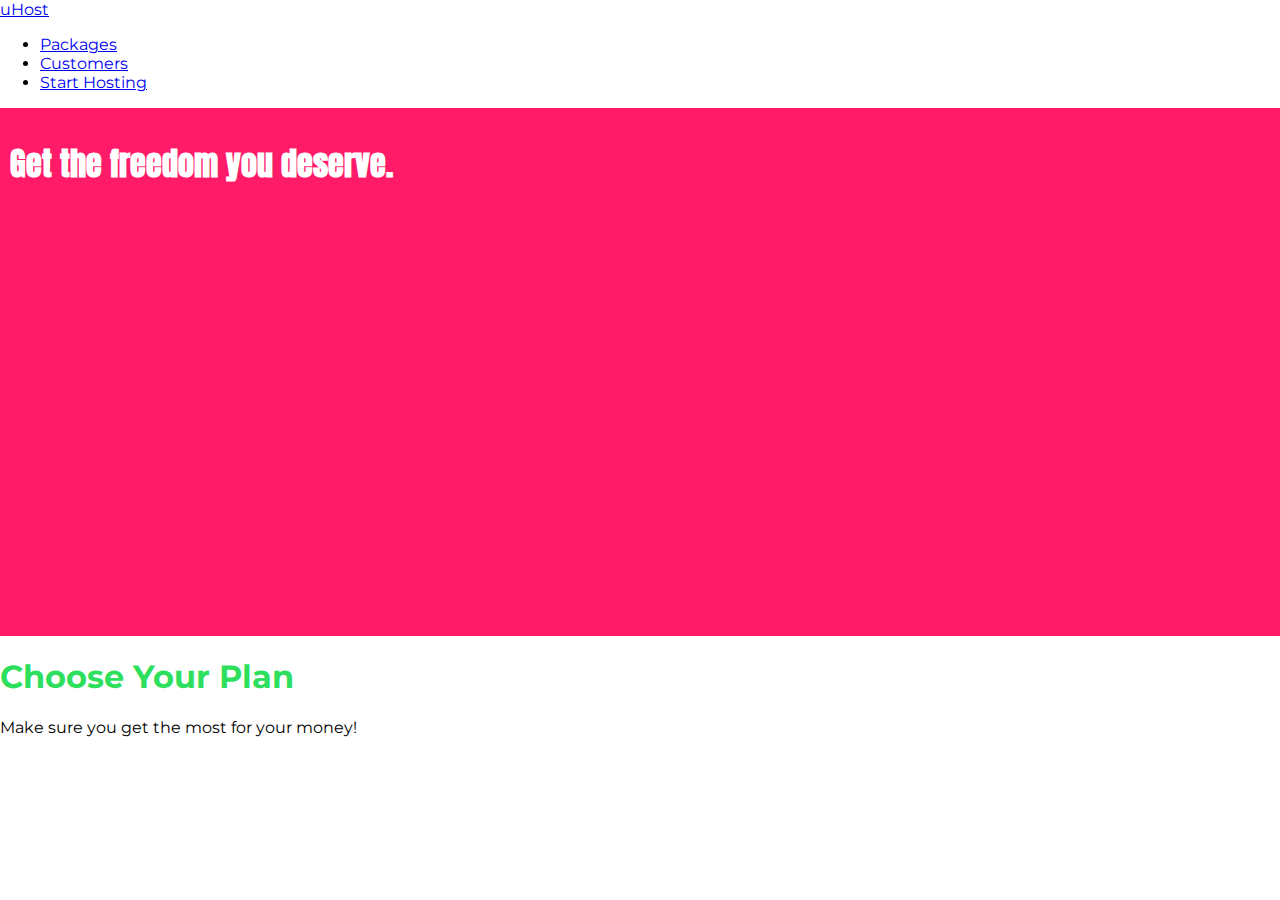
==== index.html @ 9114577e "init" ====
<!DOCTYPE html>
<html lang="en">

<head>
  <meta charset="UTF-8">
  <meta http-equiv="X-UA-Compatible" content="ie=edge">
  <title>uHost</title>
  <link rel="shortcut icon" href="favicon.png">
  <link href="https://fonts.googleapis.com/css?family=Anton" rel="stylesheet">
  <link href="https://fonts.googleapis.com/css?family=Montserrat:400,700" rel="stylesheet">
  <link rel="stylesheet" href="main.css">
</head>

<body>

  <header class="main-header">
    <div>
      <a href="index.html">
        uHost
      </a>
    </div>
    <nav>
      <ul>
        <li>
          <a href="packages/index.html">Packages</a>
        </li>
        <li>
          <a href="customers/index.html">Customers</a>
        </li>
        <li>
          <a href="start-hosting/index.html">Start Hosting</a>
        </li>
      </ul>
    </nav>

  </header>

  <main>
    <section id="product-overview">
      <h1>Get the freedom you deserve.</h1>
    </section>


    <section id="plans">
      <h1 class="section-title">Choose Your Plan</h1>
      <p>Make sure you get the most for your money!</p>
    </section>
  </main>

</body>

</html>
---- main.css ----
*{
  box-sizing: border-box;
}

body {
    font-family: 'Montserrat', sans-serif;
    margin: 0;

}

#product-overview {
    background: #ff1b68;
    width: 100%;
    height: 528px;
    padding: 10px;

  }

.section-title {
    color: #2ddf5c;
}

#product-overview h1 {
    color: white;
    font-family: 'Anton', sans-serif;
}

.main-header{
  
}
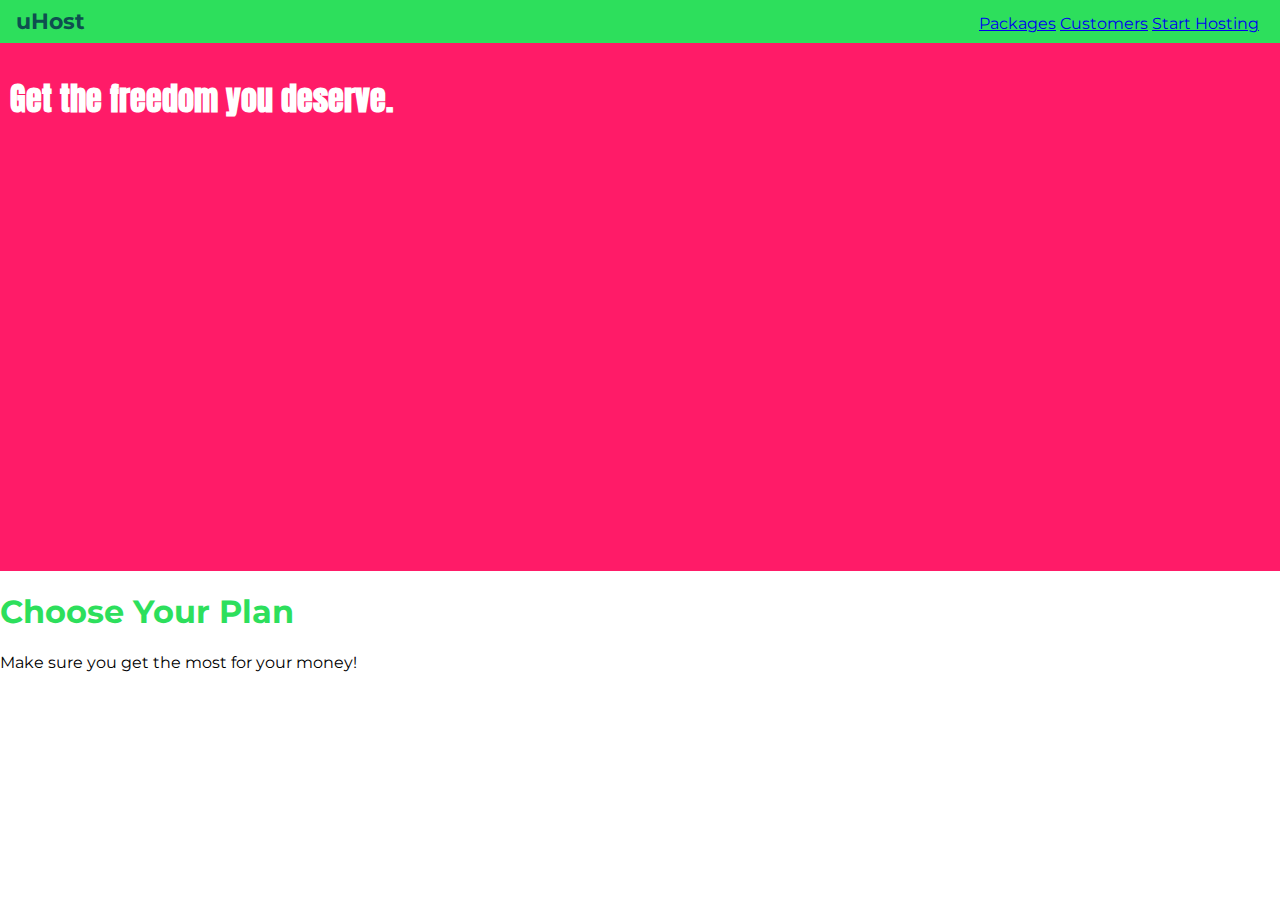
==== commit aa0b665a: "use inline block to style navbar" ====
--- a/index.html
+++ b/index.html
@@ -15,19 +15,18 @@
 
   <header class="main-header">
     <div>
-      <a href="index.html">
+      <a href="index.html" class="main-header__brand">
         uHost
       </a>
-    </div>
-    <nav>
-      <ul>
-        <li>
+    </div><nav class="main-nav">
+      <ul class="main-nav__items">
+        <li class="main-nav__item">
           <a href="packages/index.html">Packages</a>
         </li>
-        <li>
+        <li class="main-nav__item">
           <a href="customers/index.html">Customers</a>
         </li>
-        <li>
+        <li class="main-nav__item">
           <a href="start-hosting/index.html">Start Hosting</a>
         </li>
       </ul>
--- a/main.css
+++ b/main.css
@@ -26,5 +26,33 @@
 }
 
 .main-header{
-  
+  width: 100%;
+  background: #2ddf5c;
+  padding: 8px 16px;
+}
+
+.main-header > div {
+  display: inline-block;
+}
+
+.main-nav{
+  display: inline-block;
+  text-align: right;
+  width: calc(100% - 74px);
+}
+
+.main-nav__items{
+  margin: 0;
+  padding: 0;
+  list-style: none;
+}
+.main-nav__item{
+  display: inline-block;
+}
+
+.main-header__brand{
+  font-weight: bold;
+  color: #0e4f4f;
+  text-decoration: none;
+  font-size: 22px;
 }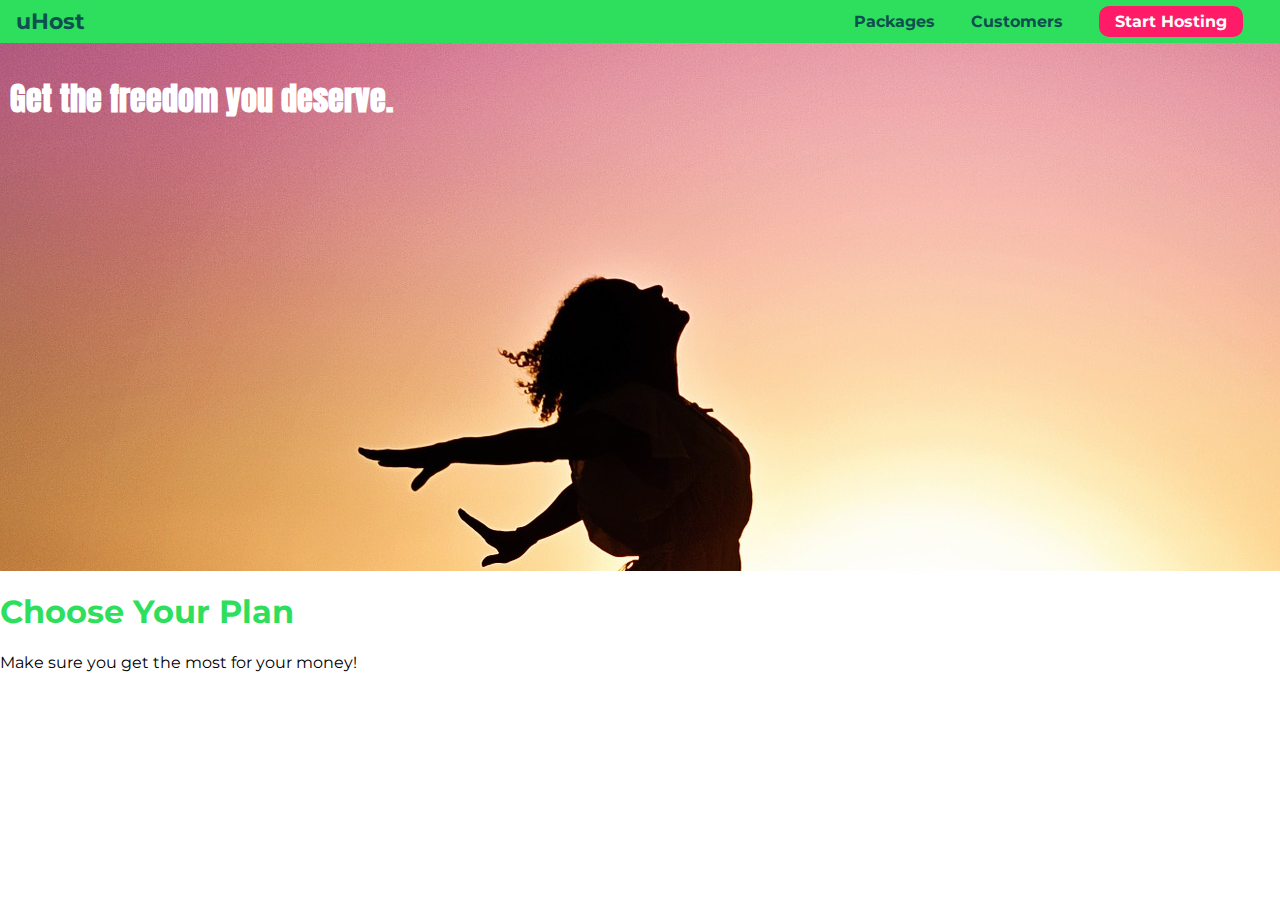
==== commit aecf9cdc: "feat: add bg-image to main section" ====
--- a/index.html
+++ b/index.html
@@ -12,7 +12,7 @@
 </head>
 
 <body>
-
+              <!-- NAV -->
   <header class="main-header">
     <div>
       <a href="index.html" class="main-header__brand">
@@ -26,7 +26,7 @@
         <li class="main-nav__item">
           <a href="customers/index.html">Customers</a>
         </li>
-        <li class="main-nav__item">
+        <li class="main-nav__item main-nav__item--cta">
           <a href="start-hosting/index.html">Start Hosting</a>
         </li>
       </ul>
@@ -34,6 +34,7 @@
 
   </header>
 
+                  <!-- MAIN -->
   <main>
     <section id="product-overview">
       <h1>Get the freedom you deserve.</h1>
--- a/main.css
+++ b/main.css
@@ -9,7 +9,7 @@
 }
 
 #product-overview {
-    background: #ff1b68;
+    background: url(freedom.jpg);
     width: 100%;
     height: 528px;
     padding: 10px;
@@ -30,29 +30,60 @@
   background: #2ddf5c;
   padding: 8px 16px;
 }
+.main-header__brand {
+  font-weight: bold;
+  color: #0e4f4f;
+  text-decoration: none;
+  font-size: 22px;
+}
 
 .main-header > div {
   display: inline-block;
+  vertical-align: middle;
 }
 
 .main-nav{
   display: inline-block;
   text-align: right;
   width: calc(100% - 74px);
+  vertical-align: middle;
 }
 
 .main-nav__items{
   margin: 0;
   padding: 0;
   list-style: none;
+ 
 }
 .main-nav__item{
   display: inline-block;
+   margin: 0 16px;
+  
 }
 
-.main-header__brand{
-  font-weight: bold;
+.main-nav__item a{
   color: #0e4f4f;
   text-decoration: none;
-  font-size: 22px;
+  font-weight: bold;
+  padding: 3px 0;
+}
+
+.main-nav__item a:hover,
+.main-nav__item a:active {
+  color: white;
+  border-bottom: 3px solid #fff;
+}
+
+.main-nav__item--cta a{
+color: white;
+background: #ff1b68;
+padding: 6px 16px;
+border-radius: 10px;
+}
+
+.main-nav__item--cta a:hover,
+.main-nav__item--cta a:active{
+  color: #ff1b68;
+  background: #fff;
+  border: none;
 }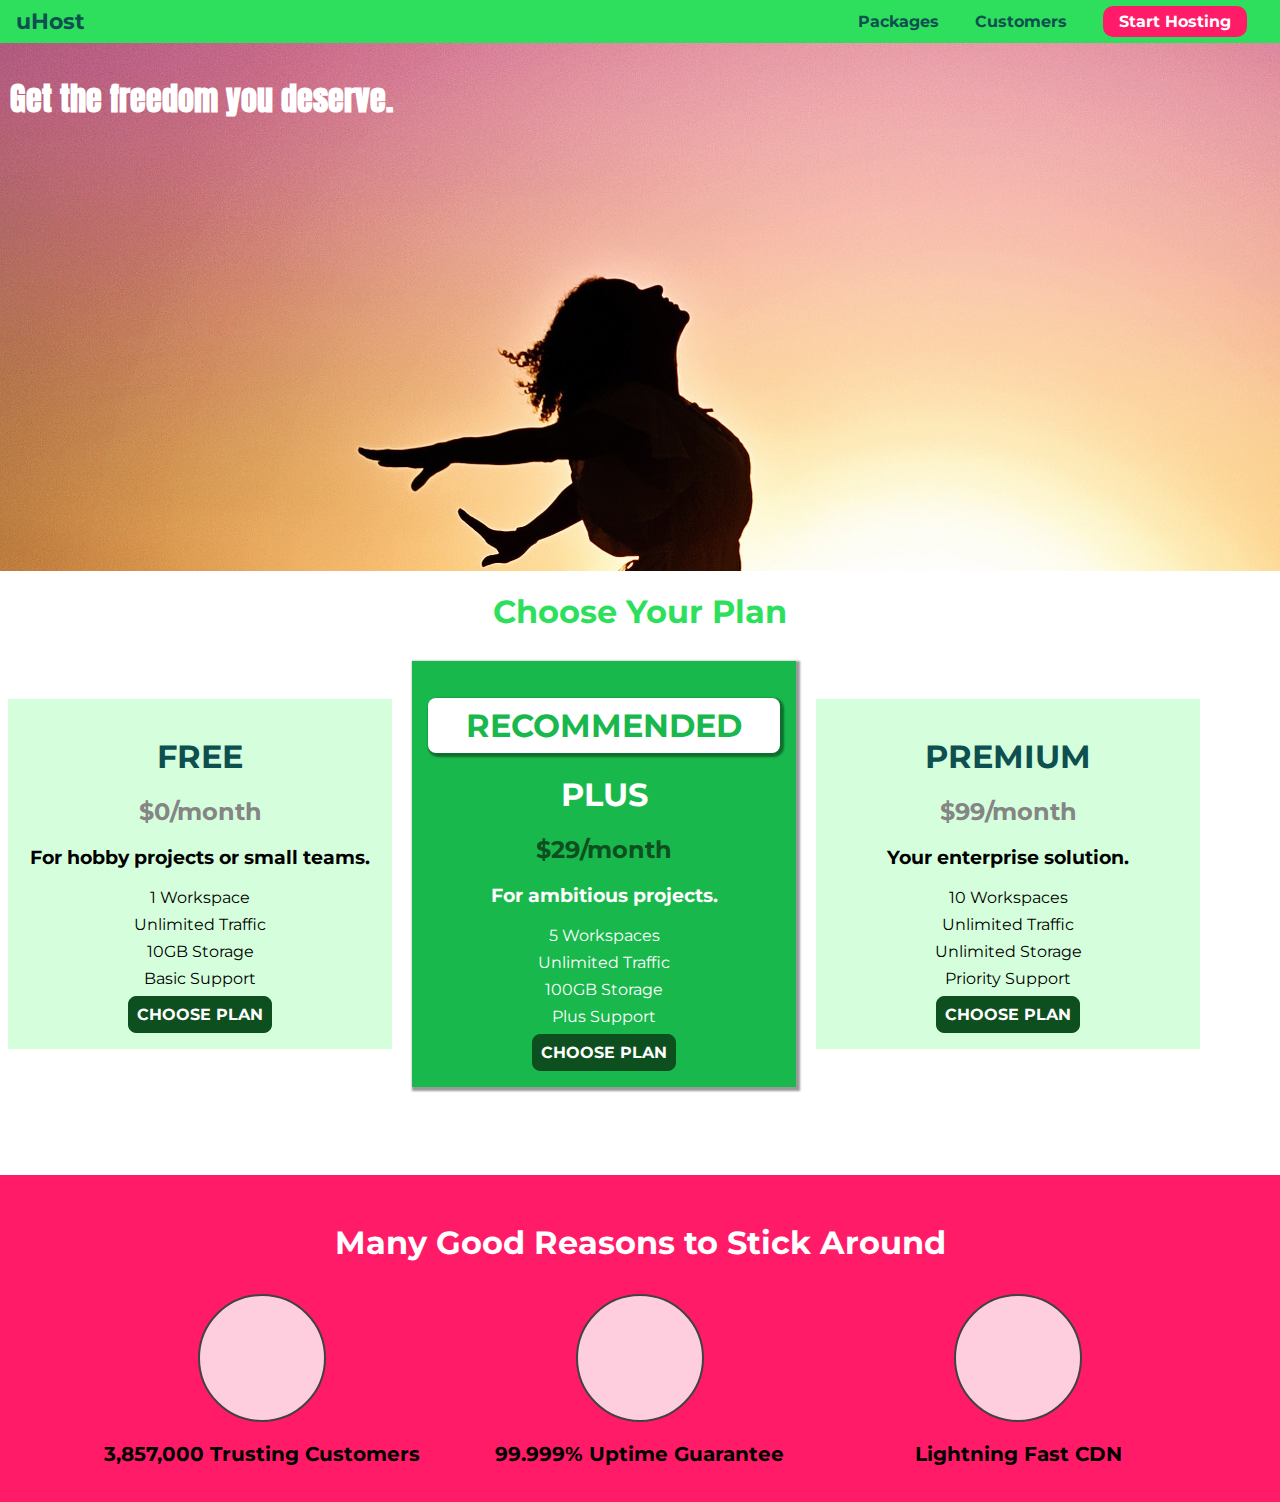
==== commit 97eec5a4: "add key-feature section" ====
--- a/index.html
+++ b/index.html
@@ -12,13 +12,14 @@
 </head>
 
 <body>
-              <!-- NAV -->
+  <!-- NAV -->
   <header class="main-header">
     <div>
       <a href="index.html" class="main-header__brand">
         uHost
       </a>
-    </div><nav class="main-nav">
+    </div>
+    <nav class="main-nav">
       <ul class="main-nav__items">
         <li class="main-nav__item">
           <a href="packages/index.html">Packages</a>
@@ -34,7 +35,7 @@
 
   </header>
 
-                  <!-- MAIN -->
+  <!-- MAIN -->
   <main>
     <section id="product-overview">
       <h1>Get the freedom you deserve.</h1>
@@ -43,8 +44,78 @@
 
     <section id="plans">
       <h1 class="section-title">Choose Your Plan</h1>
-      <p>Make sure you get the most for your money!</p>
+      <div>
+        <article class="plan">
+          <h1 class="plan__title">FREE</h1>
+          <h2 class="plan__price">$0/month</h2>
+          <h3>For hobby projects or small teams.</h3>
+          <ul class="plan__features">
+            <li class="plan__feature">1 Workspace</li>
+            <li class="plan__feature">Unlimited Traffic</li>
+            <li class="plan__feature">10GB Storage</li>
+            <li class="plan__feature">Basic Support</li>
+          </ul>
+          <div>
+            <button class="button">CHOOSE PLAN</button>
+          </div>
+        </article>
+        <article class="plan plan--highlighted">
+          <h1 class="plan__annotation">RECOMMENDED</h1>
+          <h1 class="plan__title">PLUS</h1>
+          <h2 class="plan__price">$29/month</h2>
+          <h3>For ambitious projects.</h3>
+          <ul class="plan__features">
+            <li class="plan__feature">5 Workspaces</li>
+            <li class="plan__feature">Unlimited Traffic</li>
+            <li class="plan__feature">100GB Storage</li>
+            <li class="plan__feature">Plus Support</li>
+          </ul>
+          <div>
+            <button class="button">CHOOSE PLAN</button>
+          </div>
+        </article>
+        <article class="plan">
+          <h1 class="plan__title">PREMIUM</h1>
+          <h2 class="plan__price">$99/month</h2>
+          <h3>Your enterprise solution.</h3>
+          <ul class="plan__features">
+            <li class="plan__feature">10 Workspaces</li>
+            <li class="plan__feature">Unlimited Traffic</li>
+            <li class="plan__feature">Unlimited Storage</li>
+            <li class="plan__feature">Priority Support</li>
+          </ul>
+          <div>
+            <button class="button">CHOOSE PLAN</button>
+          </div>
+        </article>
+      </div>
     </section>
+    <!-- ====================================================================== -->
+    <section id="key-features" >
+      <h1 class="section-title">Many Good Reasons to Stick Around</h1>
+      <ul class="key-feature__list">
+        <li class="key-feature">
+          <div class="key-feature__image">
+
+          </div>
+          <p class="key-feature__description">3,857,000 Trusting Customers</p>
+        </li>
+        <li class="key-feature">
+          <div class="key-feature__image">
+
+          </div>
+          <p class="key-feature__description">99.999% Uptime Guarantee</p>
+        </li>
+        <li class="key-feature">
+          <div class="key-feature__image">
+
+          </div>
+          <p class="key-feature__description">Lightning Fast CDN</p>
+        </li>
+      </ul>
+    </section>
+
+
   </main>
 
 </body>
--- a/main.css
+++ b/main.css
@@ -1,35 +1,157 @@
-*{
+* {
   box-sizing: border-box;
 }
 
 body {
-    font-family: 'Montserrat', sans-serif;
-    margin: 0;
+  font-family: 'Montserrat', sans-serif;
+  margin: 0;
 
 }
 
 #product-overview {
-    background: url(freedom.jpg);
-    width: 100%;
-    height: 528px;
-    padding: 10px;
-
-  }
+  background: url(freedom.jpg);
+  width: 100%;
+  height: 528px;
+  padding: 10px;
+
+}
 
 .section-title {
-    color: #2ddf5c;
+  color: #2ddf5c;
+  text-align: center;
 }
 
 #product-overview h1 {
-    color: white;
-    font-family: 'Anton', sans-serif;
-}
-
-.main-header{
+  color: white;
+  font-family: 'Anton', sans-serif;
+}
+
+.plan {
+  background: #d5ffdc;
+  text-align: center;
+  padding: 16px;
+  margin: 8px;
+  display: inline-block;
+  width: 30%;
+  vertical-align: middle;
+}
+
+.plan--highlighted {
+  background: #19b84c;
+  color: white;
+  box-shadow: 2px 2px 2px 2px rgba(0, 0, 0, 0.4);
+}
+
+
+.plan__annotation {
+  background: #fff;
+  color: #19b84c;
+  padding: 8px 0;
+  border-radius: 8px;
+  box-shadow: 2px 2px 2px 2px rgba(0, 0, 0, 0.4);
+}
+
+.plan__features{
+  list-style: none;
+  margin: 0;
+  padding: 0;
+}
+
+.plan__title {
+  color: #0e4f4f;
+}
+
+.plan__price {
+  color: #858585;
+}
+
+.plan--highlighted .plan__price{
+  color: #0e4f1f;
+}
+
+.plan--highlighted .plan__title {
+  color: white;
+}
+
+.plan__feature{
+  margin: 8px 0;
+
+}
+
+.button{
+  background: #0e4f1f;
+  color: white;
+  font: inherit;
+  border: 1.5px solid #0e4f1f;
+  padding: 8px;
+  border-radius: 8px;
+  font-weight: bold;
+  cursor: pointer;
+}
+
+.button:hover,
+.button:active{
+  background: white;
+  color: #0e4f1f;
+}
+ .button:focus{
+   outline: none;
+ }
+
+
+#key-features{
+  background: #ff1b68;
+  margin-top:  80px;
+  padding: 16px;
+
+}
+
+#key-features .section-title{
+  color: white;
+  margin: 32px;
+}
+
+
+.key-feature__list{
+list-style: none;
+margin: 0;
+padding: 0;
+text-align: center;
+}
+
+.key-feature {
+  display: inline-block;
+  width: 30%;
+  vertical-align: center;
+}
+
+.key-feature__description {
+text-align: center;
+font-weight: 700;
+font-size: 20px;
+}
+
+.key-feature__image{
+  background: #ffcede;
+  width: 128px;
+  height: 128px;
+  border: 2px solid #424242;
+  border-radius: 50%;
+  margin: 0 auto;
+
+}
+
+/* =========================================== */
+
+
+
+
+.main-header {
   width: 100%;
   background: #2ddf5c;
   padding: 8px 16px;
 }
+
 .main-header__brand {
   font-weight: bold;
   color: #0e4f4f;
@@ -37,31 +159,32 @@
   font-size: 22px;
 }
 
-.main-header > div {
+.main-header>div {
   display: inline-block;
   vertical-align: middle;
 }
 
-.main-nav{
+.main-nav {
   display: inline-block;
   text-align: right;
   width: calc(100% - 74px);
   vertical-align: middle;
 }
 
-.main-nav__items{
+.main-nav__items {
   margin: 0;
   padding: 0;
   list-style: none;
- 
-}
-.main-nav__item{
-  display: inline-block;
-   margin: 0 16px;
-  
-}
-
-.main-nav__item a{
+
+}
+
+.main-nav__item {
+  display: inline-block;
+  margin: 0 16px;
+
+}
+
+.main-nav__item a {
   color: #0e4f4f;
   text-decoration: none;
   font-weight: bold;
@@ -74,16 +197,19 @@
   border-bottom: 3px solid #fff;
 }
 
-.main-nav__item--cta a{
-color: white;
-background: #ff1b68;
-padding: 6px 16px;
-border-radius: 10px;
+.main-nav__item--cta a {
+  color: white;
+  background: #ff1b68;
+  padding: 6px 16px;
+  border-radius: 10px;
 }
 
 .main-nav__item--cta a:hover,
-.main-nav__item--cta a:active{
+.main-nav__item--cta a:active {
   color: #ff1b68;
   background: #fff;
   border: none;
-}+}
+
+
+/* ========================================== */
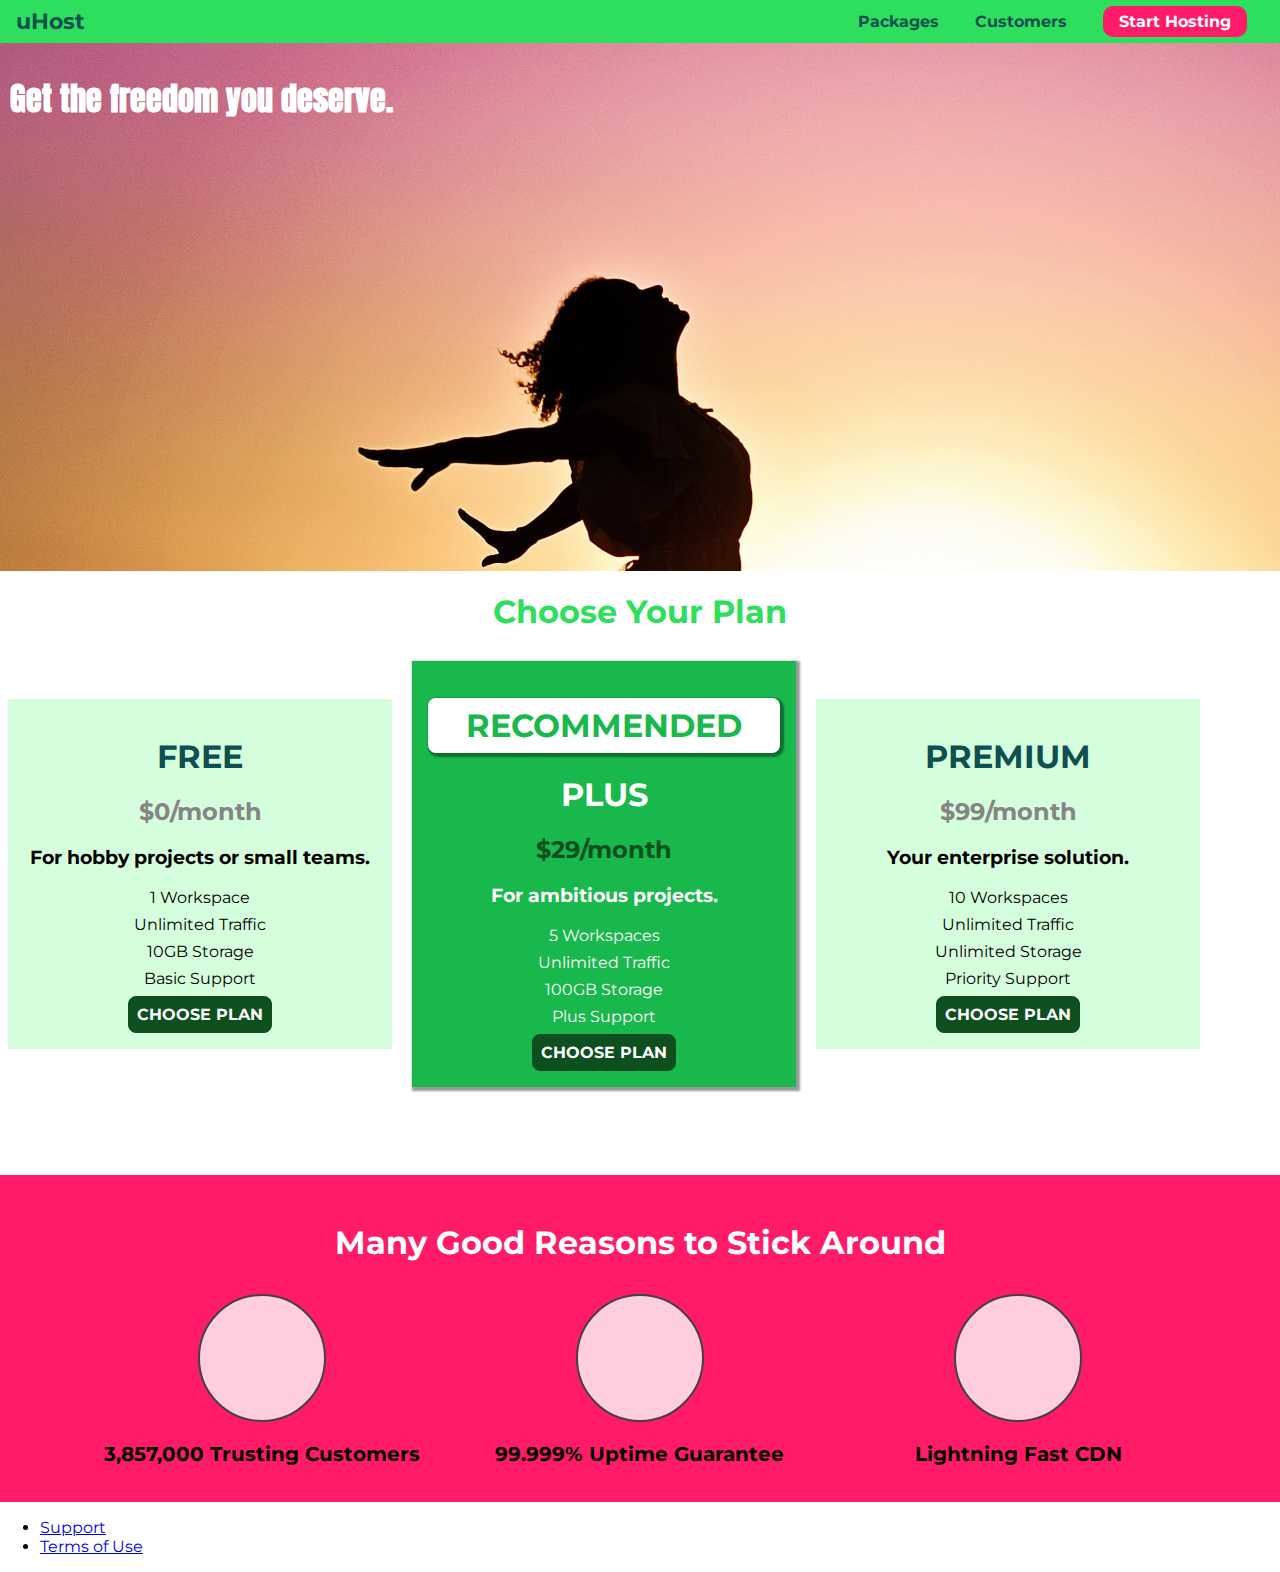
==== commit 1a82535a: "add footer" ====
--- a/index.html
+++ b/index.html
@@ -91,7 +91,7 @@
       </div>
     </section>
     <!-- ====================================================================== -->
-    <section id="key-features" >
+    <section id="key-features">
       <h1 class="section-title">Many Good Reasons to Stick Around</h1>
       <ul class="key-feature__list">
         <li class="key-feature">
@@ -115,9 +115,20 @@
       </ul>
     </section>
 
-
   </main>
 
+  <footer>
+    <nav>
+      <ul>
+        <li>
+          <a href="#">Support</a>
+        </li>
+        <li>
+          <a href="#">Terms of Use</a>
+        </li>
+      </ul>
+    </nav>
+  </footer>
 </body>
 
 </html>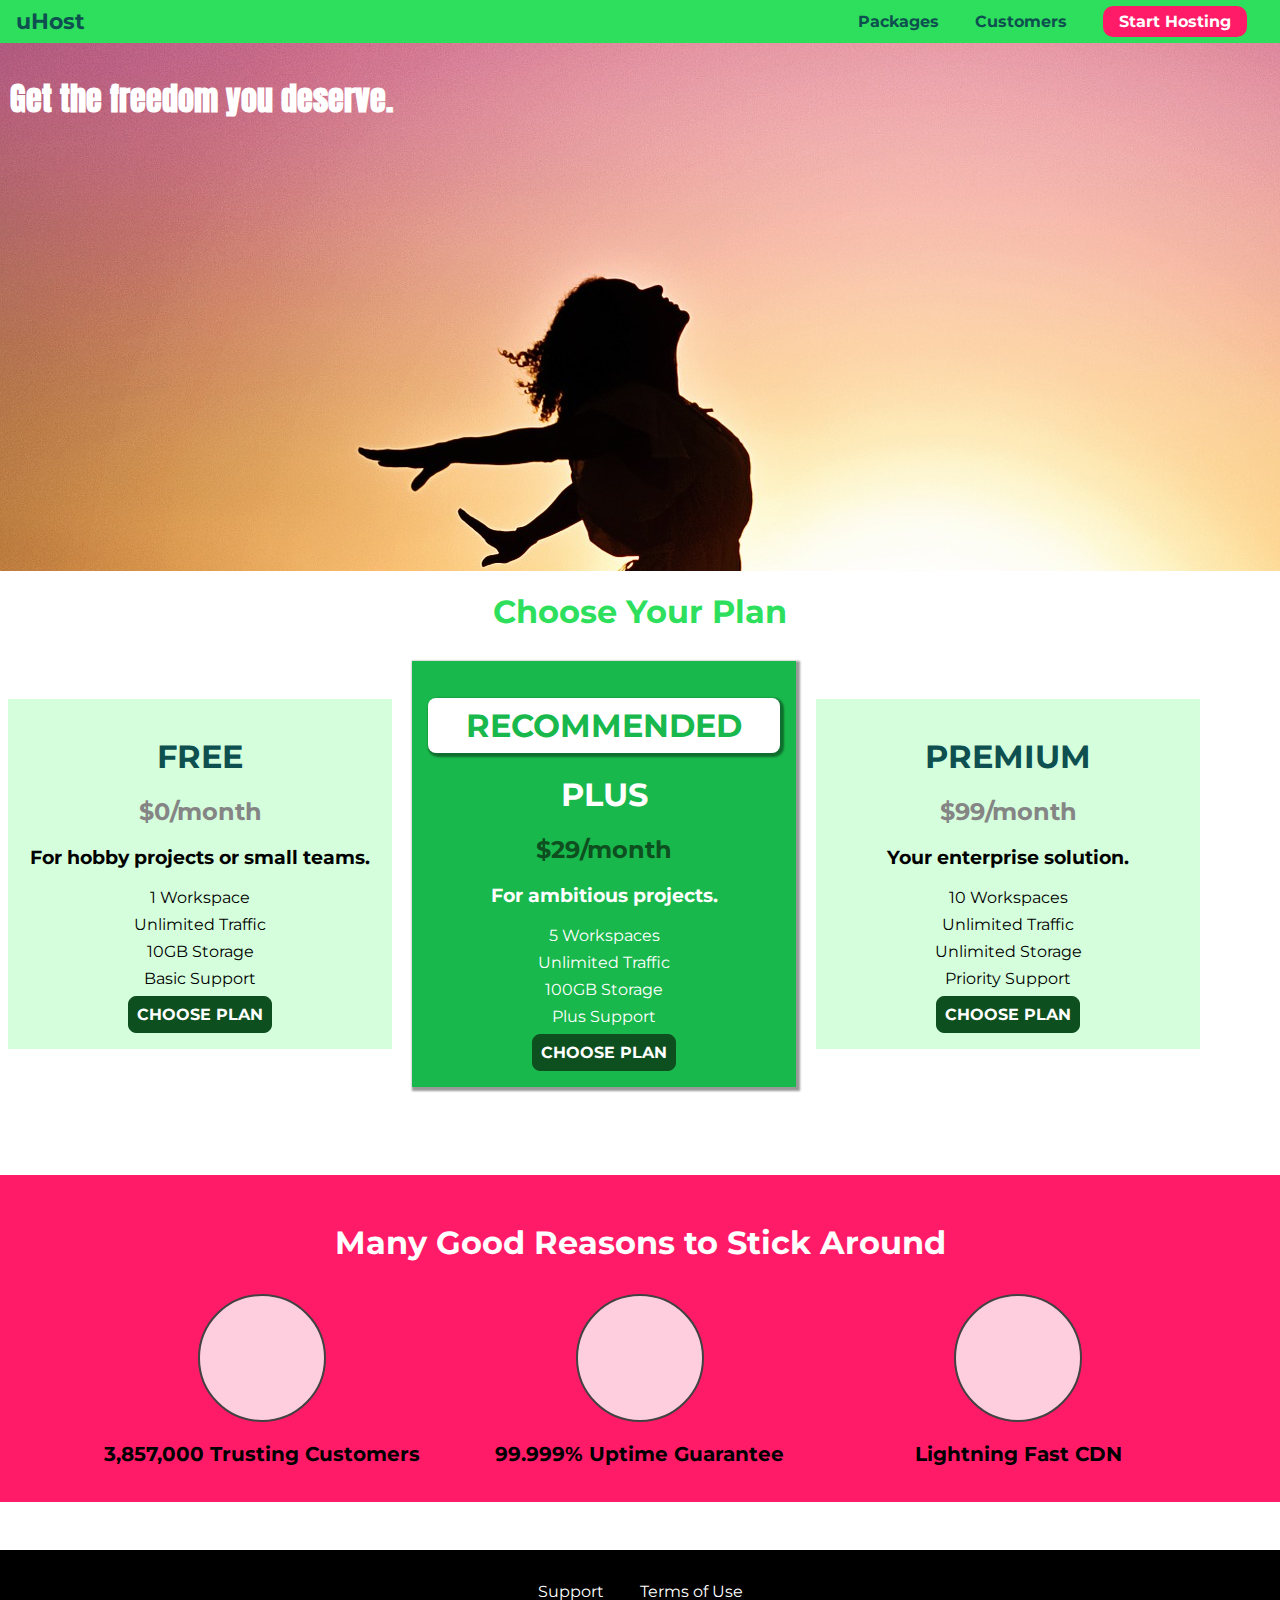
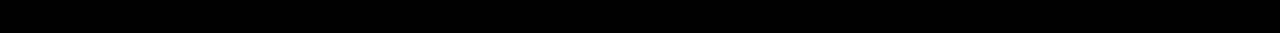
==== commit a4220629: "break up the CSS into separate modules" ====
--- a/index.html
+++ b/index.html
@@ -9,6 +9,7 @@
   <link href="https://fonts.googleapis.com/css?family=Anton" rel="stylesheet">
   <link href="https://fonts.googleapis.com/css?family=Montserrat:400,700" rel="stylesheet">
   <link rel="stylesheet" href="main.css">
+  <link rel="stylesheet" href="shared.css">
 </head>
 
 <body>
@@ -117,18 +118,20 @@
 
   </main>
 
-  <footer>
+  <footer class="main-footer">
     <nav>
-      <ul>
-        <li>
+      <ul class="main-footer__links">
+        <li class="main-footer__link">
           <a href="#">Support</a>
         </li>
-        <li>
+        <li class="main-footer__link">
           <a href="#">Terms of Use</a>
         </li>
       </ul>
     </nav>
   </footer>
+
+
 </body>
 
 </html>--- a/main.css
+++ b/main.css
@@ -1,12 +1,3 @@
-* {
-  box-sizing: border-box;
-}
-
-body {
-  font-family: 'Montserrat', sans-serif;
-  margin: 0;
-
-}
 
 #product-overview {
   background: url(freedom.jpg);
@@ -78,27 +69,6 @@
 
 }
 
-.button{
-  background: #0e4f1f;
-  color: white;
-  font: inherit;
-  border: 1.5px solid #0e4f1f;
-  padding: 8px;
-  border-radius: 8px;
-  font-weight: bold;
-  cursor: pointer;
-}
-
-.button:hover,
-.button:active{
-  background: white;
-  color: #0e4f1f;
-}
- .button:focus{
-   outline: none;
- }
-
-
 #key-features{
   background: #ff1b68;
   margin-top:  80px;
@@ -141,75 +111,5 @@
 
 }
 
-/* =========================================== */
 
-
-
-
-.main-header {
-  width: 100%;
-  background: #2ddf5c;
-  padding: 8px 16px;
-}
-
-.main-header__brand {
-  font-weight: bold;
-  color: #0e4f4f;
-  text-decoration: none;
-  font-size: 22px;
-}
-
-.main-header>div {
-  display: inline-block;
-  vertical-align: middle;
-}
-
-.main-nav {
-  display: inline-block;
-  text-align: right;
-  width: calc(100% - 74px);
-  vertical-align: middle;
-}
-
-.main-nav__items {
-  margin: 0;
-  padding: 0;
-  list-style: none;
-
-}
-
-.main-nav__item {
-  display: inline-block;
-  margin: 0 16px;
-
-}
-
-.main-nav__item a {
-  color: #0e4f4f;
-  text-decoration: none;
-  font-weight: bold;
-  padding: 3px 0;
-}
-
-.main-nav__item a:hover,
-.main-nav__item a:active {
-  color: white;
-  border-bottom: 3px solid #fff;
-}
-
-.main-nav__item--cta a {
-  color: white;
-  background: #ff1b68;
-  padding: 6px 16px;
-  border-radius: 10px;
-}
-
-.main-nav__item--cta a:hover,
-.main-nav__item--cta a:active {
-  color: #ff1b68;
-  background: #fff;
-  border: none;
-}
-
-
-/* ========================================== */
+/* ========================================== */--- a/shared.css
+++ b/shared.css
@@ -0,0 +1,135 @@
+* {
+  box-sizing: border-box;
+}
+
+body {
+  font-family: 'Montserrat', sans-serif;
+  margin: 0;
+}
+
+
+
+
+/* Header */
+
+
+.main-header {
+  width: 100%;
+  background: #2ddf5c;
+  padding: 8px 16px;
+}
+
+.main-header__brand {
+  font-weight: bold;
+  color: #0e4f4f;
+  text-decoration: none;
+  font-size: 22px;
+}
+
+.main-header>div {
+  display: inline-block;
+  vertical-align: middle;
+}
+
+.main-nav {
+  display: inline-block;
+  text-align: right;
+  width: calc(100% - 74px);
+  vertical-align: middle;
+}
+
+.main-nav__items {
+  margin: 0;
+  padding: 0;
+  list-style: none;
+
+}
+
+.main-nav__item {
+  display: inline-block;
+  margin: 0 16px;
+
+}
+
+.main-nav__item a {
+  color: #0e4f4f;
+  text-decoration: none;
+  font-weight: bold;
+  padding: 3px 0;
+}
+
+.main-nav__item a:hover,
+.main-nav__item a:active {
+  color: white;
+  border-bottom: 3px solid #fff;
+}
+
+.main-nav__item--cta a {
+  color: white;
+  background: #ff1b68;
+  padding: 6px 16px;
+  border-radius: 10px;
+}
+
+.main-nav__item--cta a:hover,
+.main-nav__item--cta a:active {
+  color: #ff1b68;
+  background: #fff;
+  border: none;
+}
+
+/* buttons */
+
+.button {
+  background: #0e4f1f;
+  color: white;
+  font: inherit;
+  border: 1.5px solid #0e4f1f;
+  padding: 8px;
+  border-radius: 8px;
+  font-weight: bold;
+  cursor: pointer;
+}
+
+.button:hover,
+.button:active {
+  background: white;
+  color: #0e4f1f;
+}
+
+.button:focus {
+  outline: none;
+}
+
+
+/* FOOTER */
+.main-footer {
+  background: black;
+  text-align: center;
+  margin-top: 48px;
+  padding: 32px;
+
+}
+
+.main-footer__links {
+  list-style: none;
+  margin: 0;
+  padding: 0;
+  text-align: center;
+}
+
+.main-footer__link {
+  display: inline-block;
+  margin: 0 16px;
+}
+
+.main-footer__link a {
+  color: white;
+  text-decoration: none;
+}
+
+.main-footer__link a:hover,
+.main-footer__link a:active {
+  color: #ccc;
+
+}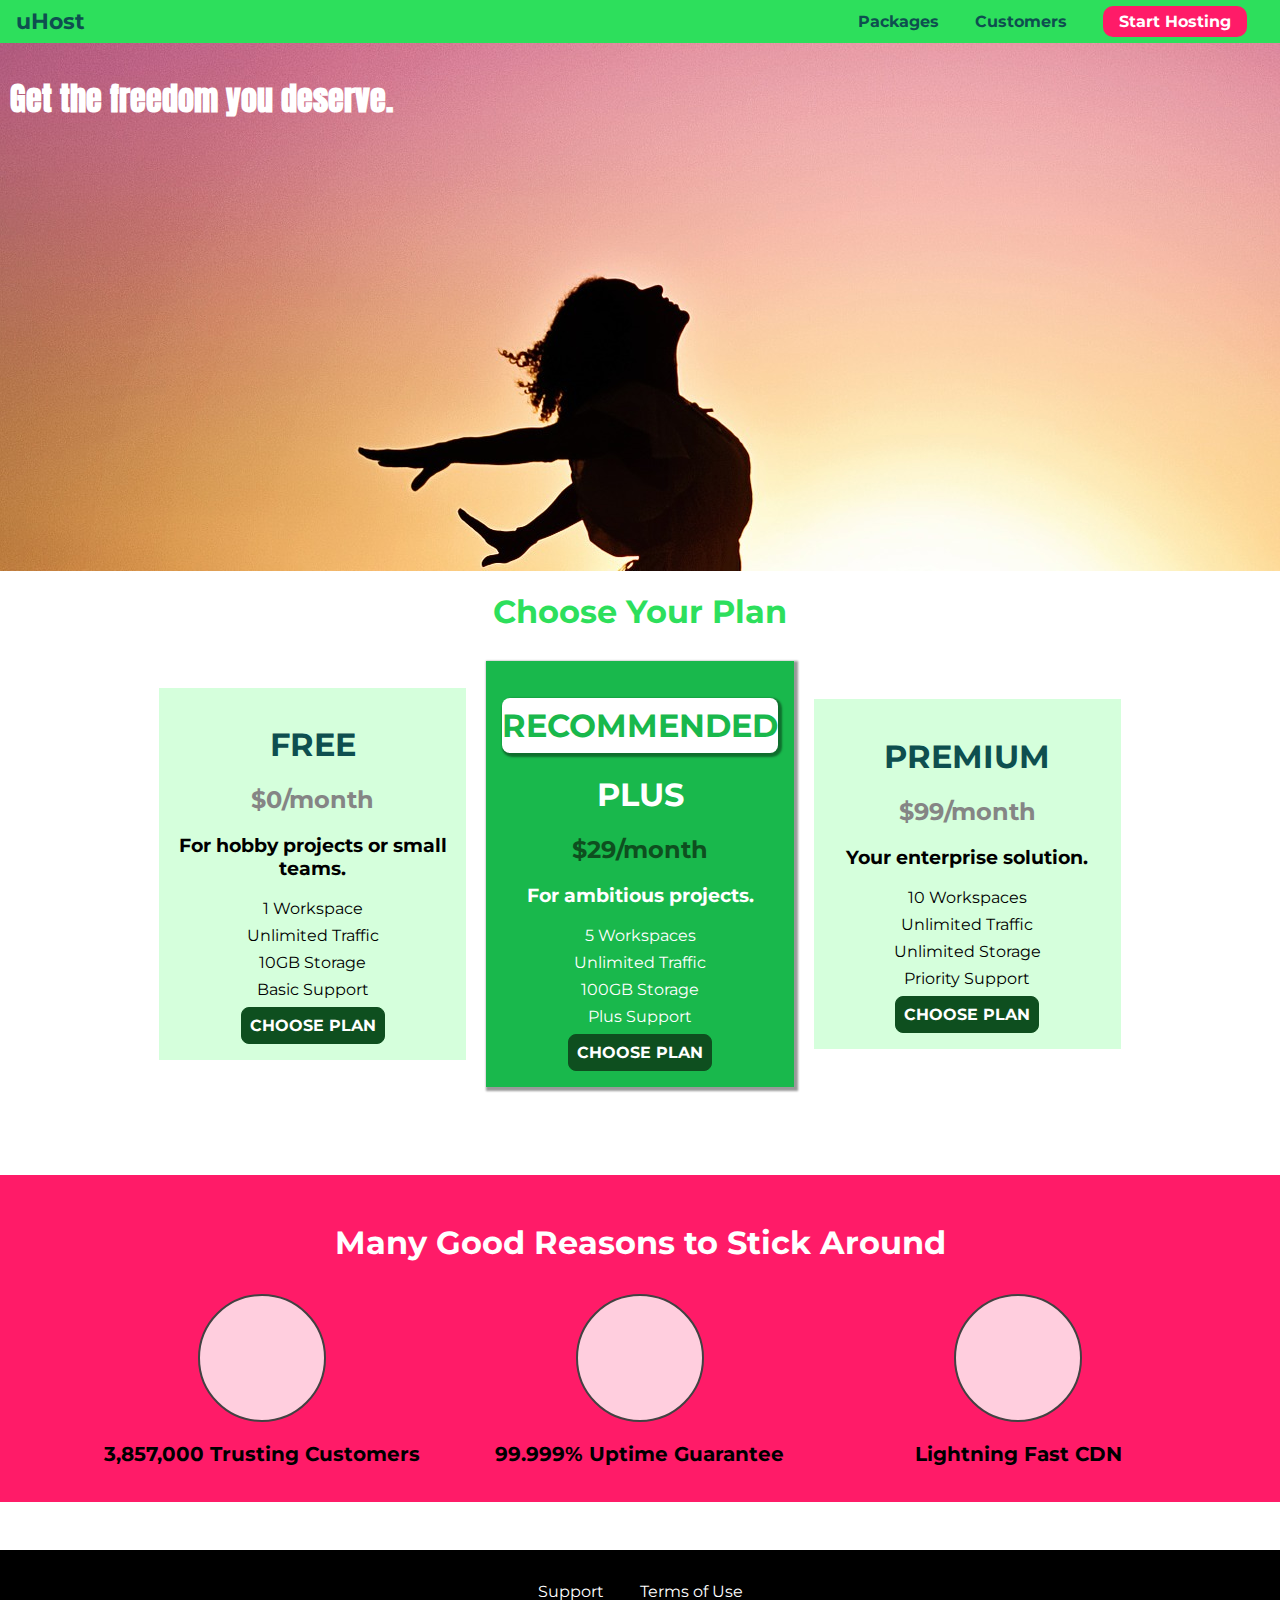
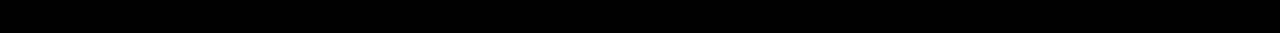
==== commit 15164ca5: "fix: fix hover effect in free plan" ====
--- a/index.html
+++ b/index.html
@@ -45,7 +45,7 @@
 
     <section id="plans">
       <h1 class="section-title">Choose Your Plan</h1>
-      <div>
+      <div class="plan__list">
         <article class="plan">
           <h1 class="plan__title">FREE</h1>
           <h2 class="plan__price">$0/month</h2>
--- a/main.css
+++ b/main.css
@@ -15,6 +15,12 @@
 #product-overview h1 {
   color: white;
   font-family: 'Anton', sans-serif;
+}
+
+.plan__list{
+ width: 80%;
+ margin: auto;
+ text-align: center;
 }
 
 .plan {
